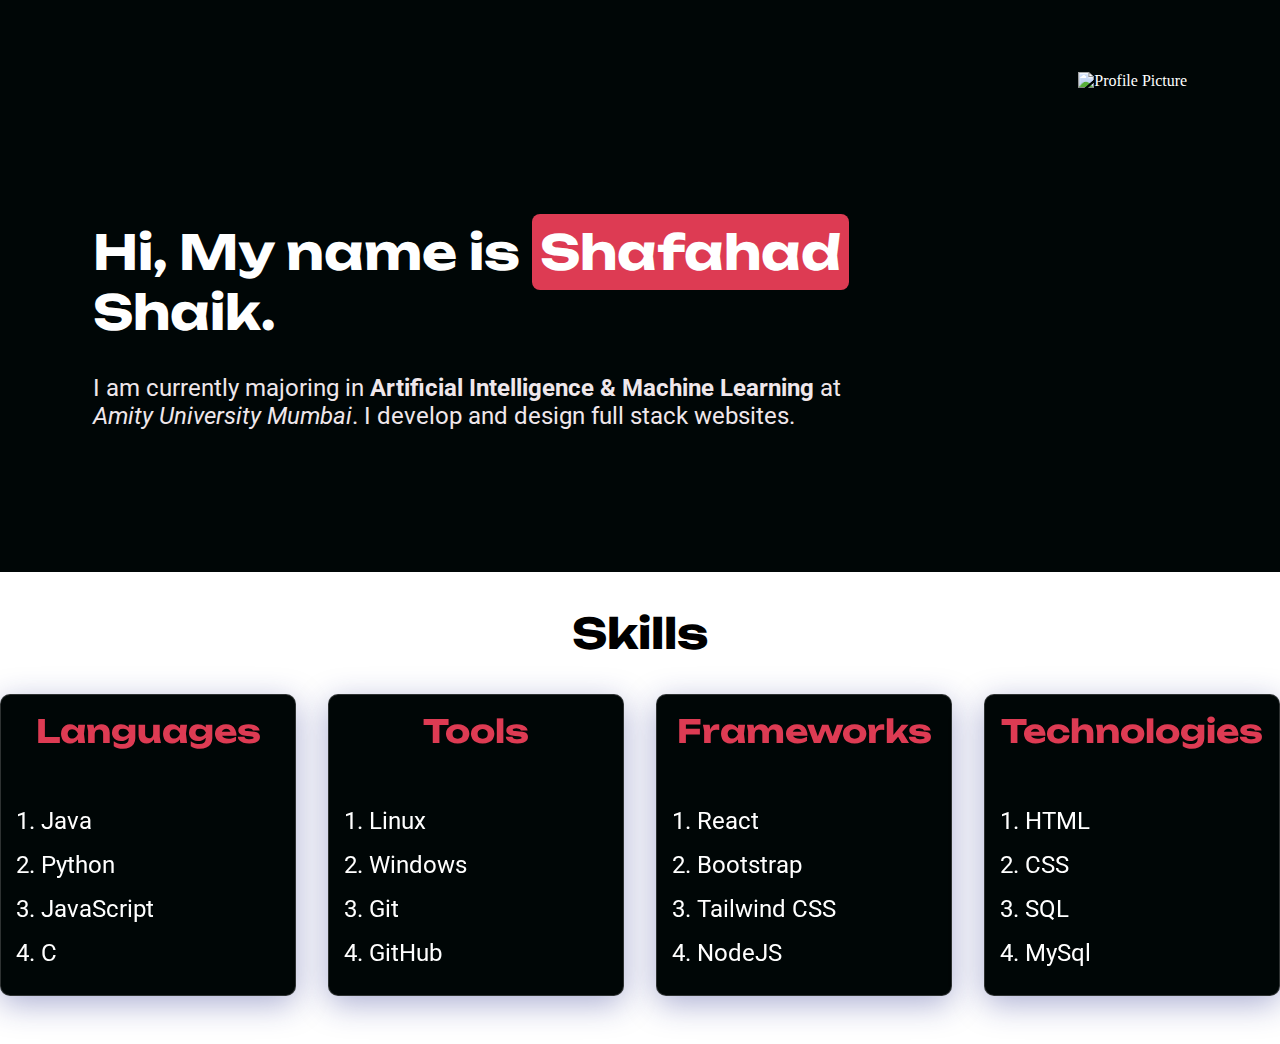
==== portfolio/index.html @ c5a44e88 "new website about and skills section created" ====
<!DOCTYPE html>
<html lang="en">

<head>
    <meta charset="UTF-8">
    <meta http-equiv="X-UA-Compatible" content="IE=edge">
    <meta name="viewport" content="width=device-width, initial-scale=1.0">

    <link rel="stylesheet" href="styles.css">
    <link rel="preconnect" href="https://fonts.googleapis.com">
    <link rel="preconnect" href="https://fonts.gstatic.com" crossorigin>
    <link href="https://fonts.googleapis.com/css2?family=Roboto&family=Unbounded&display=swap" rel="stylesheet">

    <title>Shafahad Shaik</title>
</head>

<body>
    <nav>

    </nav>

    <div class="about">
        <div class="info">
            <h1>Hi, My name is <mark>Shafahad</mark> Shaik.</h1>
            <p>
                I am currently majoring in <strong>Artificial Intelligence & Machine Learning</strong>
                at <em>Amity University Mumbai</em>. I develop and design full stack websites.
            </p>
        </div>
        <img src="/images/ProPics.jpg" alt="Profile Picture">
    </div>

    <div class="skills">
        <h2>Skills</h2>
        <div class="cards">
            <div class="card1">
                <h3>Languages</h3>
                <ol>
                    <li>Java</li>
                    <li>Python</li>
                    <li>JavaScript</li>
                    <li>C</li>
                </ol>
            </div>
            <div class="card2">
                <h3>Tools</h3>
                <ol>
                    <li>Linux</li>
                    <li>Windows</li>
                    <li>Git</li>
                    <li>GitHub</li>
                </ol>
            </div>
            <div class="card3">
                <h3>Frameworks</h3>
                <ol>
                    <li>React</li>
                    <li>Bootstrap</li>
                    <li>Tailwind CSS</li>
                    <li>NodeJS</li>
                </ol>
            </div>
            <div class="card4">
                <h3>Technologies</h3>
                <ol>
                    <li>HTML</li>
                    <li>CSS</li>
                    <li>SQL</li>
                    <li>MySql</li>
                </ol>
            </div>
        </div>
    </div>

    <div class="projects">

    </div>

    <div class="certifications">

    </div>

    <div class="contact-me">

    </div>

    <footer>

    </footer>
</body>

</html>
---- portfolio/styles.css ----
body {
    margin: 0;
}

nav {
    height: 8vh;
    background-color: #000606;
}

.about {
    background-color: #000606;
    color: #FFFFFF;
    display: flex;
    justify-content: space-around;
}

.about > .info {
    align-self: center;
    max-width: 800px;
}

.about > .info > h1 {
    font-size: 48px;
    font-family: 'Unbounded', cursive;
}

.about > .info > h1 > mark {
    background-color: #DD3B53;
    color: #FFFFFF;
    border-radius: 8px;
    padding: 8px;
}

.about > .info > h1 > mark:hover {
    background-color: #000606;
    color: #DD3B53;
    transition: 500ms;
    user-select: none;
}

.about > .info > p {
    font-size: 24px;
    color: #EFE7EB;
    font-family: 'Roboto', sans-serif;
}


.about > img {
    height: 500px;
    width: auto;
}

.skills {
    background-color: #FFFFFF;
    display: flex;
    flex-direction: column;
}

.skills > h2 {
    align-self: center;
    font-size: 42px;
    font-family: 'Unbounded', cursive;
}

.skills > .cards {
    display: flex;
    justify-content: center;
    gap: 32px;
    padding-bottom: 48px;
}

/* CARD 1 */

.skills > .cards > .card1 {
    height: 300px;
    width: 300px;
    background: rgba( 0, 6, 6, 1 );
    box-shadow: 0 8px 32px 0 rgba( 31, 38, 135, 0.37 );
    backdrop-filter: blur( 4px );
    -webkit-backdrop-filter: blur( 4px );
    border-radius: 10px;
    border: 1px solid rgba( 255, 255, 255, 0.18 );

    display: flex;
    flex-direction: column;
}

.skills > .cards > .card1 > h3 {
    color: #DD3B53;
    font-size: 32px;
    text-align: center;
    margin-top: 16px;
    font-family: 'Unbounded', cursive;
}

.skills > .cards > .card1 > ol {
    color: #FFFFFF;
    font-size: 24px;
    font-family: 'Roboto', sans-serif;
    display: flex;
    flex-direction: column;
    gap: 16px;
}

/* CARD 2 */

.skills > .cards > .card2 {
    height: 300px;
    width: 300px;
    background: rgba( 0, 6, 6, 1 );
    box-shadow: 0 8px 32px 0 rgba( 31, 38, 135, 0.37 );
    backdrop-filter: blur( 4px );
    -webkit-backdrop-filter: blur( 4px );
    border-radius: 10px;
    border: 1px solid rgba( 255, 255, 255, 0.18 );

    display: flex;
    flex-direction: column;
}

.skills > .cards > .card2 > h3 {
    color: #DD3B53;
    font-size: 32px;
    text-align: center;
    margin-top: 16px;
    font-family: 'Unbounded', cursive;
}

.skills > .cards > .card2 > ol {
    color: #FFFFFF;
    font-size: 24px;
    font-family: 'Roboto', sans-serif;
    display: flex;
    flex-direction: column;
    gap: 16px;
}

/* CARD 3 */

.skills > .cards > .card3 {
    height: 300px;
    width: 300px;
    background: rgba( 0, 6, 6, 1 );
    box-shadow: 0 8px 32px 0 rgba( 31, 38, 135, 0.37 );
    backdrop-filter: blur( 4px );
    -webkit-backdrop-filter: blur( 4px );
    border-radius: 10px;
    border: 1px solid rgba( 255, 255, 255, 0.18 );

    display: flex;
    flex-direction: column;
}

.skills > .cards > .card3 > h3 {
    color: #DD3B53;
    font-size: 32px;
    text-align: center;
    margin-top: 16px;
    font-family: 'Unbounded', cursive;
}

.skills > .cards > .card3 > ol {
    color: #FFFFFF;
    font-size: 24px;
    font-family: 'Roboto', sans-serif;
    display: flex;
    flex-direction: column;
    gap: 16px;
}

/* CARD 4 */

.skills > .cards > .card4 {
    height: 300px;
    width: 300px;
    background: rgba( 0, 6, 6, 1 );
    box-shadow: 0 8px 32px 0 rgba( 31, 38, 135, 0.37 );
    backdrop-filter: blur( 4px );
    -webkit-backdrop-filter: blur( 4px );
    border-radius: 10px;
    border: 1px solid rgba( 255, 255, 255, 0.18 );

    display: flex;
    flex-direction: column;
}

.skills > .cards > .card4 > h3 {
    color: #DD3B53;
    font-size: 32px;
    text-align: center;
    margin-top: 16px;
    font-family: 'Unbounded', cursive;
}

.skills > .cards > .card4 > ol {
    color: #FFFFFF;
    font-size: 24px;
    font-family: 'Roboto', sans-serif;
    display: flex;
    flex-direction: column;
    gap: 16px;
}

.projects {
    background-color: #000606;
}

.certifications {
    background-color: #FFFFFF;
}

.contact-me {
    background-color: #000606;
}
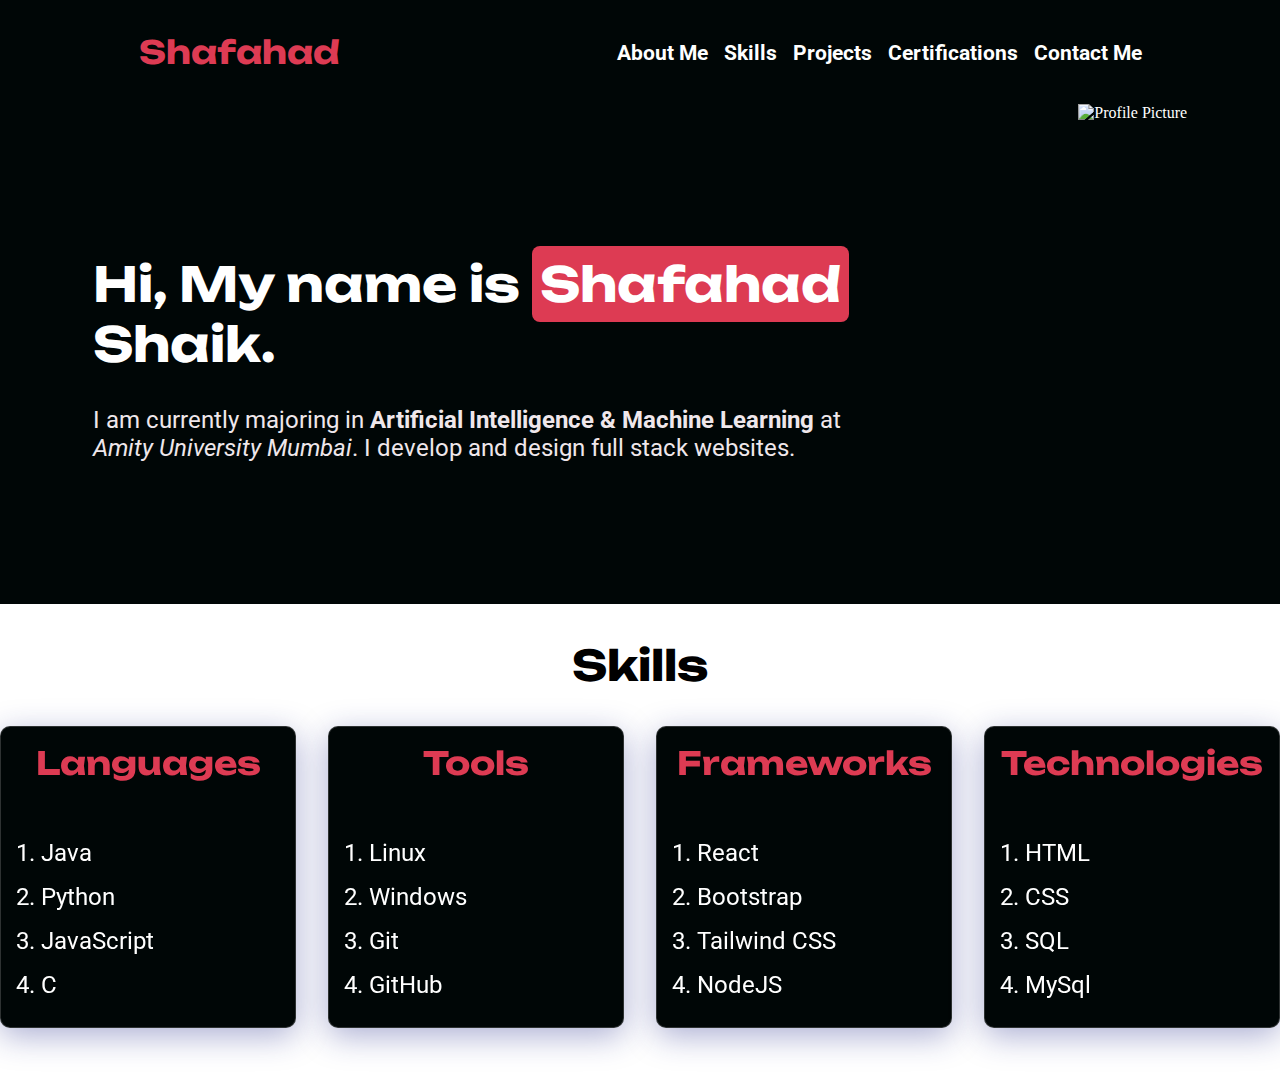
==== commit a727f791: "created navbar" ====
--- a/portfolio/index.html
+++ b/portfolio/index.html
@@ -16,7 +16,18 @@
 
 <body>
     <nav>
+        <div class="logo">
+            <h3>Shafahad</h3>
+        </div>
 
+        <div class="navigations">
+            <h3>About Me</h3>
+            <h3>Skills</h3>
+            <h3>Projects</h3>
+            <h3>Certifications</h3>
+            <h3>Contact Me</h3>
+        </div>
+        
     </nav>
 
     <div class="about">
--- a/portfolio/styles.css
+++ b/portfolio/styles.css
@@ -3,8 +3,40 @@
 }
 
 nav {
-    height: 8vh;
-    background-color: #000606;
+    background-color: #000606;
+    display: flex;
+    justify-content: space-around;
+}
+
+nav > .logo > h3 {
+    color: #DD3B53;
+    font-size: 32px;
+    font-family: 'Unbounded', cursive;
+}
+
+nav > .logo > h3:hover {
+    color: #FFFFFF;
+    cursor: pointer;
+    transition: 500ms;
+}
+
+nav > .navigations {
+    display: flex;
+    gap: 16px;
+    align-items: center;
+    font-size: 18px;
+    font-family: 'Roboto', sans-serif;
+}
+
+nav > .navigations > h3 {
+    color: #FFFFFF;
+}
+
+nav > .navigations > h3:hover {
+    color: #DD3B53;
+    cursor: pointer;
+    text-decoration: underline;
+    transition: 500ms;
 }
 
 .about {
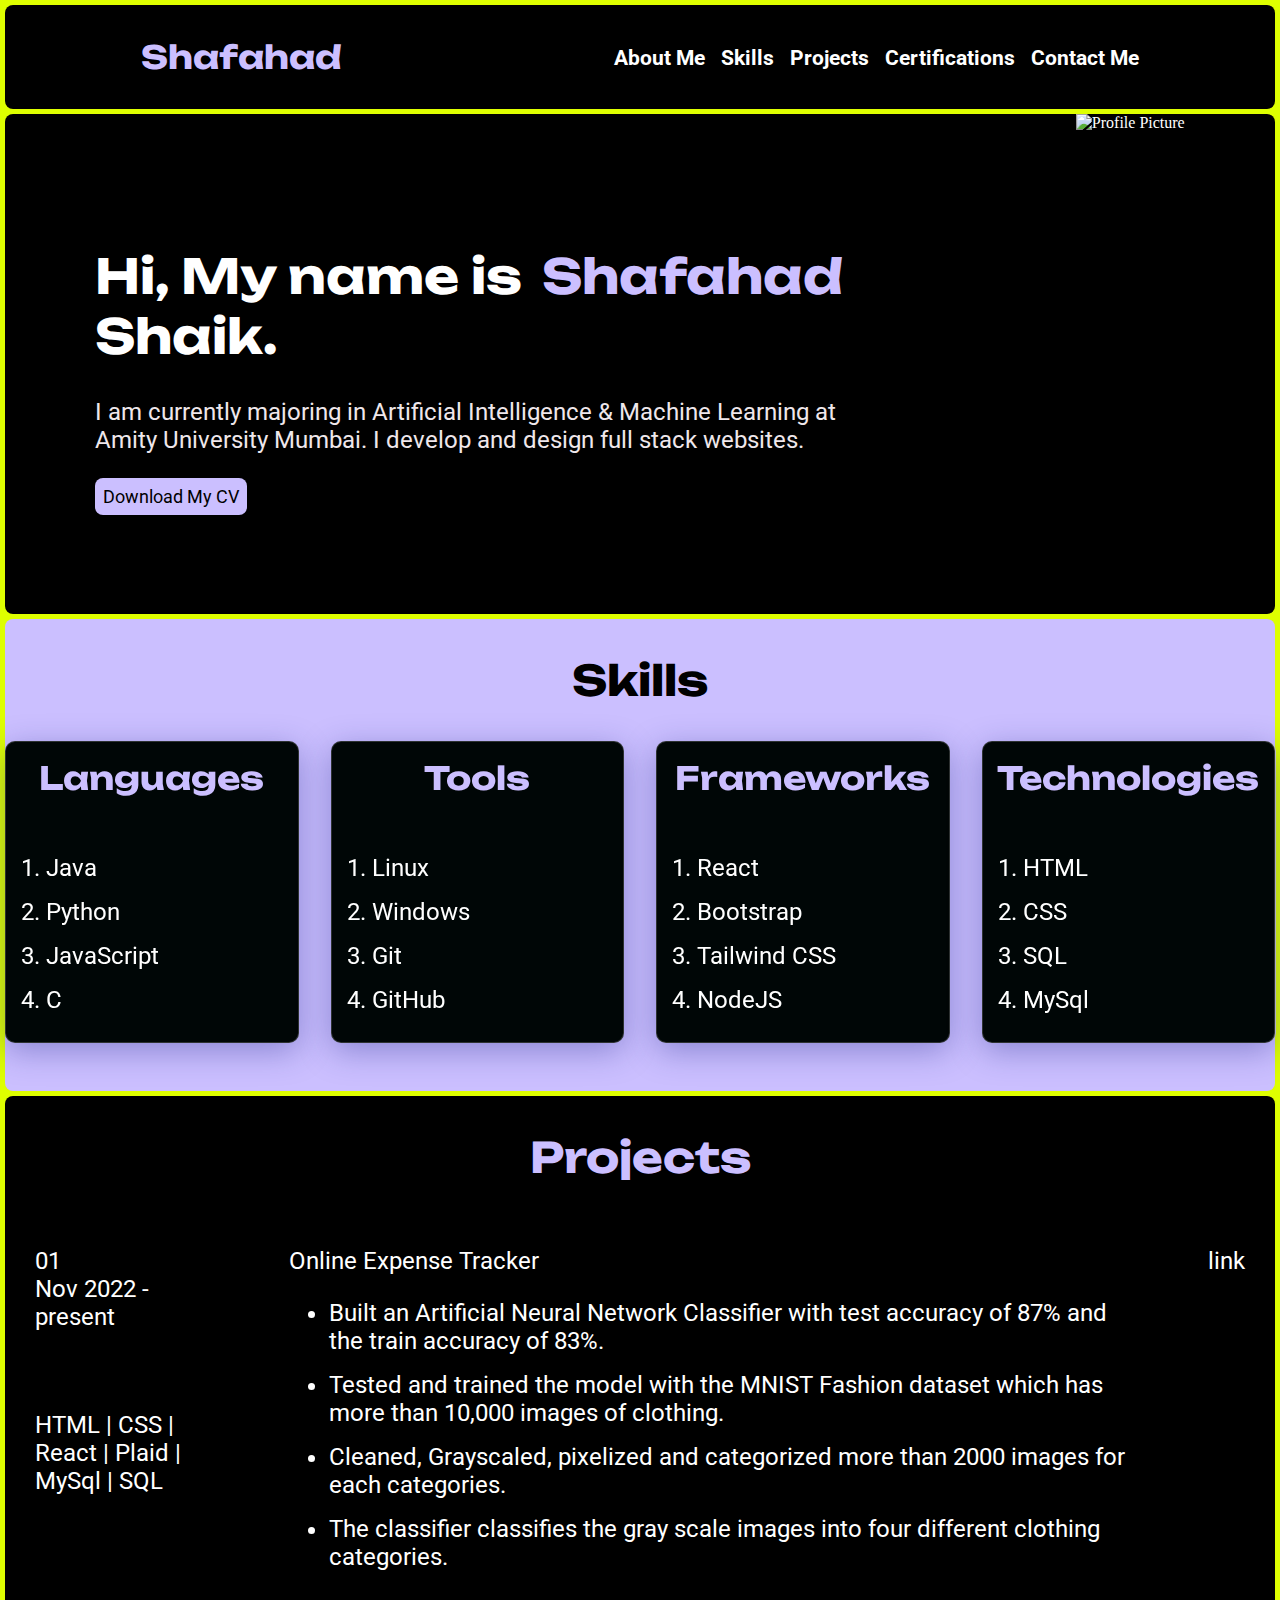
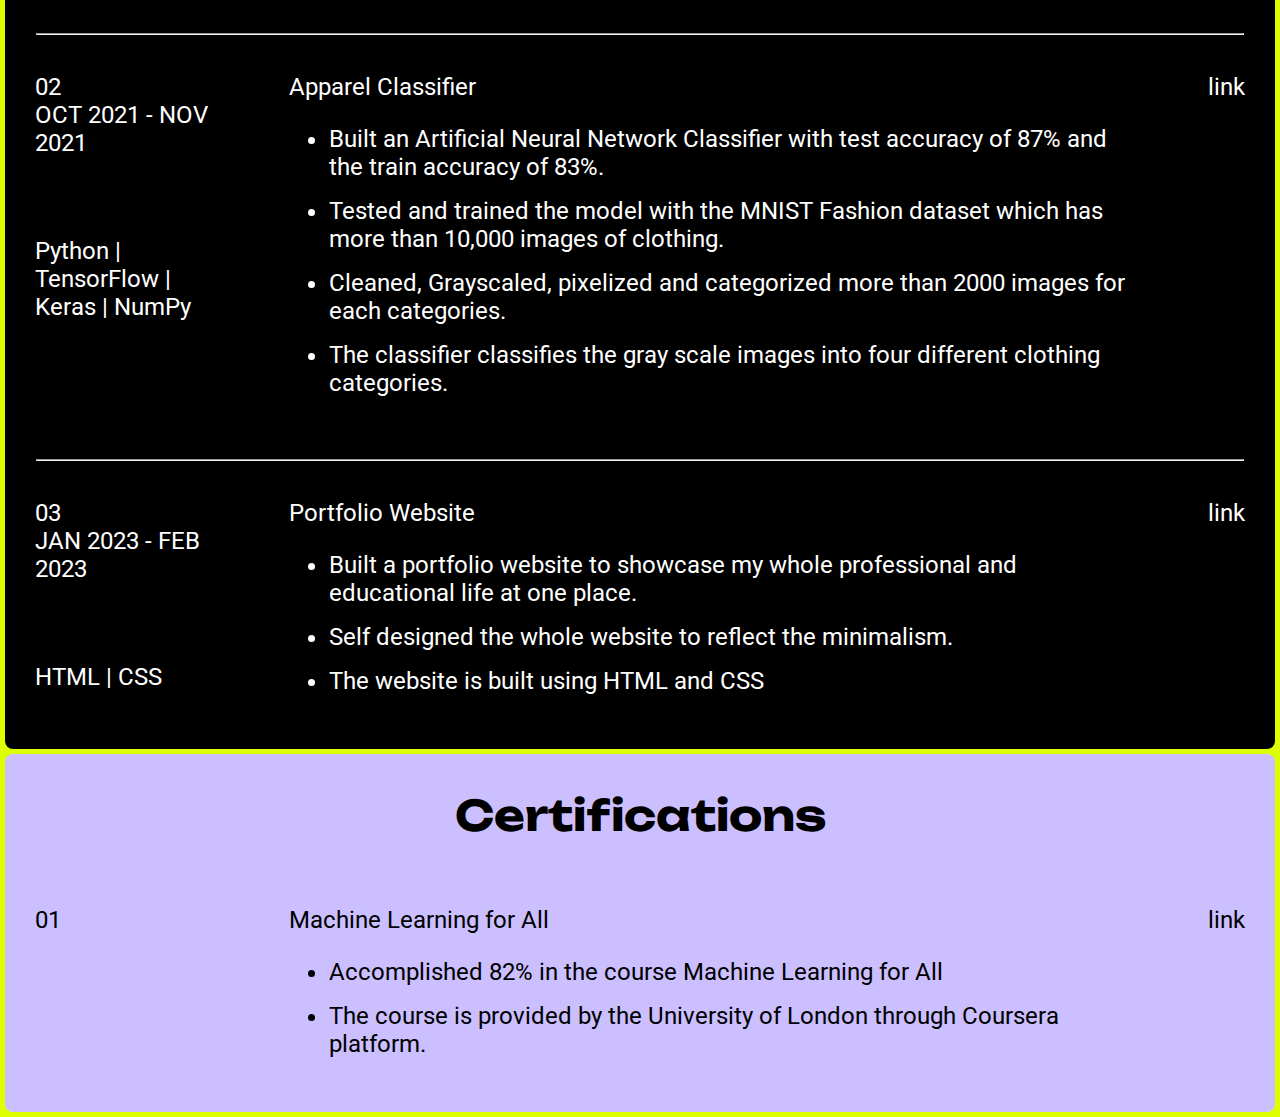
==== commit 80402955: "projects and certifications added" ====
--- a/portfolio/index.html
+++ b/portfolio/index.html
@@ -34,11 +34,14 @@
         <div class="info">
             <h1>Hi, My name is <mark>Shafahad</mark> Shaik.</h1>
             <p>
-                I am currently majoring in <strong>Artificial Intelligence & Machine Learning</strong>
-                at <em>Amity University Mumbai</em>. I develop and design full stack websites.
+                I am currently majoring in Artificial Intelligence & Machine Learning
+                at Amity University Mumbai. I develop and design full stack websites.
             </p>
-        </div>
-        <img src="/images/ProPics.jpg" alt="Profile Picture">
+            <button>
+                Download My CV
+            </button>
+        </div>
+        <img src="/images/Profile-Pic.png" alt="Profile Picture">
     </div>
 
     <div class="skills">
@@ -82,17 +85,137 @@
             </div>
         </div>
     </div>
-
+                <!-- PROJECTS SECTION -->
     <div class="projects">
-
+        <h2>Projects</h2>
+        <div class="project1">
+            <div class="num-tags">
+                <div class="num">01 <br>Nov 2022 - present</div>
+                <div class="tags">
+                    HTML | CSS | React | Plaid | MySql | SQL
+                </div>
+            </div>
+            <div class="content">
+                <div class="headding">
+                    Online Expense Tracker
+                </div>
+                <div class="data">
+                    <ul>
+                        <li>
+                            Built an Artificial Neural Network Classifier with test accuracy of 87% and the train accuracy of 83%.
+                        </li>
+                        <li>
+                            Tested and trained the model with the MNIST Fashion dataset which has more than 10,000 images of clothing.
+                        </li>
+                        <li>
+                            Cleaned, Grayscaled, pixelized and categorized more than 2000 images for each categories.
+                        </li>
+                        <li>
+                            The classifier classifies the gray scale images into four different clothing categories.
+                        </li>
+                    </ul>
+                </div>
+            </div>
+            <div class="link">
+                link
+            </div>
+        </div>
+        <hr>
+        <div class="project2">
+            <div class="num-tags">
+                <div class="num">02 <br> OCT 2021 - NOV 2021</div>
+                <div class="tags">
+                    Python | TensorFlow | Keras | NumPy
+                </div>
+            </div>
+            <div class="content">
+                <div class="headding">
+                    Apparel Classifier
+                </div>
+                <div class="data">
+                    <ul>
+                        <li>
+                            Built an Artificial Neural Network Classifier with test accuracy of 87% and the train accuracy of 83%.
+                        </li>
+                        <li>
+                            Tested and trained the model with the MNIST Fashion dataset which has more than 10,000 images of clothing.
+                        </li>
+                        <li>
+                            Cleaned, Grayscaled, pixelized and categorized more than 2000 images for each categories.
+                        </li>
+                        <li>
+                            The classifier classifies the gray scale images into four different clothing categories.
+                        </li>
+                    </ul>
+                </div>
+            </div>
+            <div class="link">
+                link
+            </div>
+        </div>
+        <hr>
+        <div class="project3">
+            <div class="num-tags">
+                <div class="num">03 <br> JAN 2023 - FEB 2023</div>
+                <div class="tags">
+                    HTML | CSS
+                </div>
+            </div>
+            <div class="content">
+                <div class="headding">
+                    Portfolio Website
+                </div>
+                <div class="data">
+                    <ul>
+                        <li>
+                            Built a portfolio website to showcase my whole professional and educational life at one place.
+                        </li>
+                        <li>
+                            Self designed the whole website to reflect the minimalism.
+                        </li>
+                        <li>
+                            The website is built using HTML and CSS
+                        </li>
+                    </ul>
+                </div>
+            </div>
+            <div class="link">
+                link
+            </div>
+        </div>
     </div>
 
     <div class="certifications">
-
+        <h2>
+            Certifications
+        </h2>
+        <div class="certification1">
+            <div class="num-tags">
+                01
+            </div>
+            <div class="content">
+                <div class="headding">
+                    Machine Learning for All
+                </div>
+                <div class="data">
+                    <ul>
+                        <li>
+                            Accomplished 82% in the course Machine Learning for All
+                        </li>
+                        <li>
+                            The course is provided by the University of London through Coursera platform.
+                        </li>
+                    </ul>
+                </div>
+            </div>
+            <div class="link">
+                link
+            </div>
+        </div>
     </div>
 
     <div class="contact-me">
-
+        
     </div>
 
     <footer>
--- a/portfolio/styles.css
+++ b/portfolio/styles.css
@@ -1,15 +1,20 @@
 body {
     margin: 0;
-}
+    background-color: #DEFF00;
+}
+
+                    /* NAVBAR */
 
 nav {
-    background-color: #000606;
+    background-color: #000000;
     display: flex;
     justify-content: space-around;
+    border-radius: 8px;
+    margin: 5px;
 }
 
 nav > .logo > h3 {
-    color: #DD3B53;
+    color: #CBBFFF;
     font-size: 32px;
     font-family: 'Unbounded', cursive;
 }
@@ -32,18 +37,22 @@
     color: #FFFFFF;
 }
 
-nav > .navigations > h3:hover {
-    color: #DD3B53;
+nav > .navigations > h3:hover { 
+    color: #CBBFFF;
     cursor: pointer;
     text-decoration: underline;
     transition: 500ms;
 }
 
+                    /* ABOUT SECTION */
+
 .about {
-    background-color: #000606;
+    background-color: #000000;
     color: #FFFFFF;
     display: flex;
     justify-content: space-around;
+    border-radius: 8px;
+    margin: 5px;
 }
 
 .about > .info {
@@ -57,15 +66,14 @@
 }
 
 .about > .info > h1 > mark {
-    background-color: #DD3B53;
-    color: #FFFFFF;
+    background-color: #000000;
+    color: #CBBFFF;
     border-radius: 8px;
     padding: 8px;
 }
 
 .about > .info > h1 > mark:hover {
-    background-color: #000606;
-    color: #DD3B53;
+    
     transition: 500ms;
     user-select: none;
 }
@@ -74,6 +82,20 @@
     font-size: 24px;
     color: #EFE7EB;
     font-family: 'Roboto', sans-serif;
+}
+
+.about > .info > button {
+    background-color: #CBBFFF;
+    color: #000000;
+    font-size: 18px;
+    font-family: 'Roboto', sans-serif;
+    padding: 8px;
+    border-radius: 8px;
+    border: none;
+}
+
+.about > .info > button:hover {
+    cursor: pointer;
 }
 
 
@@ -82,10 +104,14 @@
     width: auto;
 }
 
+                    /* SKILLS SECTION */
+
 .skills {
-    background-color: #FFFFFF;
-    display: flex;
-    flex-direction: column;
+    background-color: #CBBFFF;
+    display: flex;
+    flex-direction: column;
+    border-radius: 8px;
+    margin: 5px;
 }
 
 .skills > h2 {
@@ -101,7 +127,7 @@
     padding-bottom: 48px;
 }
 
-/* CARD 1 */
+                    /* SKILLS CARD 1 */
 
 .skills > .cards > .card1 {
     height: 300px;
@@ -118,7 +144,7 @@
 }
 
 .skills > .cards > .card1 > h3 {
-    color: #DD3B53;
+    color: #CBBFFF;
     font-size: 32px;
     text-align: center;
     margin-top: 16px;
@@ -134,7 +160,7 @@
     gap: 16px;
 }
 
-/* CARD 2 */
+                    /* SKILLS CARD 2 */
 
 .skills > .cards > .card2 {
     height: 300px;
@@ -151,7 +177,7 @@
 }
 
 .skills > .cards > .card2 > h3 {
-    color: #DD3B53;
+    color: #CBBFFF;
     font-size: 32px;
     text-align: center;
     margin-top: 16px;
@@ -167,7 +193,7 @@
     gap: 16px;
 }
 
-/* CARD 3 */
+                    /* SKILLS CARD 3 */
 
 .skills > .cards > .card3 {
     height: 300px;
@@ -184,7 +210,7 @@
 }
 
 .skills > .cards > .card3 > h3 {
-    color: #DD3B53;
+    color: #CBBFFF;
     font-size: 32px;
     text-align: center;
     margin-top: 16px;
@@ -200,7 +226,7 @@
     gap: 16px;
 }
 
-/* CARD 4 */
+                    /* SKILLS CARD 4 */
 
 .skills > .cards > .card4 {
     height: 300px;
@@ -217,7 +243,7 @@
 }
 
 .skills > .cards > .card4 > h3 {
-    color: #DD3B53;
+    color: #CBBFFF;
     font-size: 32px;
     text-align: center;
     margin-top: 16px;
@@ -233,12 +259,125 @@
     gap: 16px;
 }
 
+                    /* PROJECTS SECTION */
+
 .projects {
-    background-color: #000606;
-}
+    background-color: #000000;
+    border-radius: 8px;
+    margin: 5px;
+    color: #FFFFFF;
+    display: flex;
+    flex-direction: column;
+}
+
+.projects > h2 {
+    color: #CBBFFF;
+    font-size: 42px;
+    font-family: 'Unbounded', cursive;
+    text-align: center;
+}
+
+    /* BELOW TWO ARE FOR PROJECTS AND CERTIFICATIONS SECTION */
+
+.num-tags {
+    width: 15%;
+    display: flex;
+    flex-direction: column;
+    justify-content: flex-start;
+    gap: 80px;
+}
+
+.content {
+    width: 70%;
+}
+
+                    /* TILL HERE */
+
+                    /* PROJECT 1 */
+
+.projects > .project1 {
+    display: flex;
+    justify-content: space-between;
+    margin: 30px;
+
+    font-size: 24px;
+    font-family: 'Roboto', sans-serif;
+}
+
+.projects > .project1 > .content > .data > ul {
+    display: flex;
+    flex-direction: column;
+    gap: 16px;
+}
+
+                    /* PROJECT 2 */
+
+.projects > .project2 {
+    display: flex;
+    justify-content: space-between;
+    margin: 30px;
+
+    font-size: 24px;
+    font-family: 'Roboto', sans-serif;
+}
+
+.projects > .project2 > .content > .data > ul {
+    display: flex;
+    flex-direction: column;
+    gap: 16px;
+}
+
+                    /* PROJECT 3 */
+
+.projects > .project3 {
+    display: flex;
+    justify-content: space-between;
+    margin: 30px;
+
+    font-size: 24px;
+    font-family: 'Roboto', sans-serif;
+}
+
+.projects > .project3 > .content > .data > ul {
+    display: flex;
+    flex-direction: column;
+    gap: 16px;
+}
+
+hr {
+    width: 95%;
+    color: #DEFF00;
+}
+
+                    /* CERTIFICATIONS */
 
 .certifications {
-    background-color: #FFFFFF;
+    background-color: #CBBFFF;
+    border-radius: 8px;
+    margin: 5px;
+    display: flex;
+    flex-direction: column;
+}
+
+.certifications > h2 {
+    text-align: center;
+    font-size: 42px;
+    font-family: 'Unbounded', cursive;
+}
+
+.certifications > .certification1 {
+    display: flex;
+    justify-content: space-between;
+    margin: 30px;
+
+    font-size: 24px;
+    font-family: 'Roboto', sans-serif;
+}
+
+.certifications > .certification1 > .content > .data > ul {
+    display: flex;
+    flex-direction: column;
+    gap: 16px;
 }
 
 .contact-me {
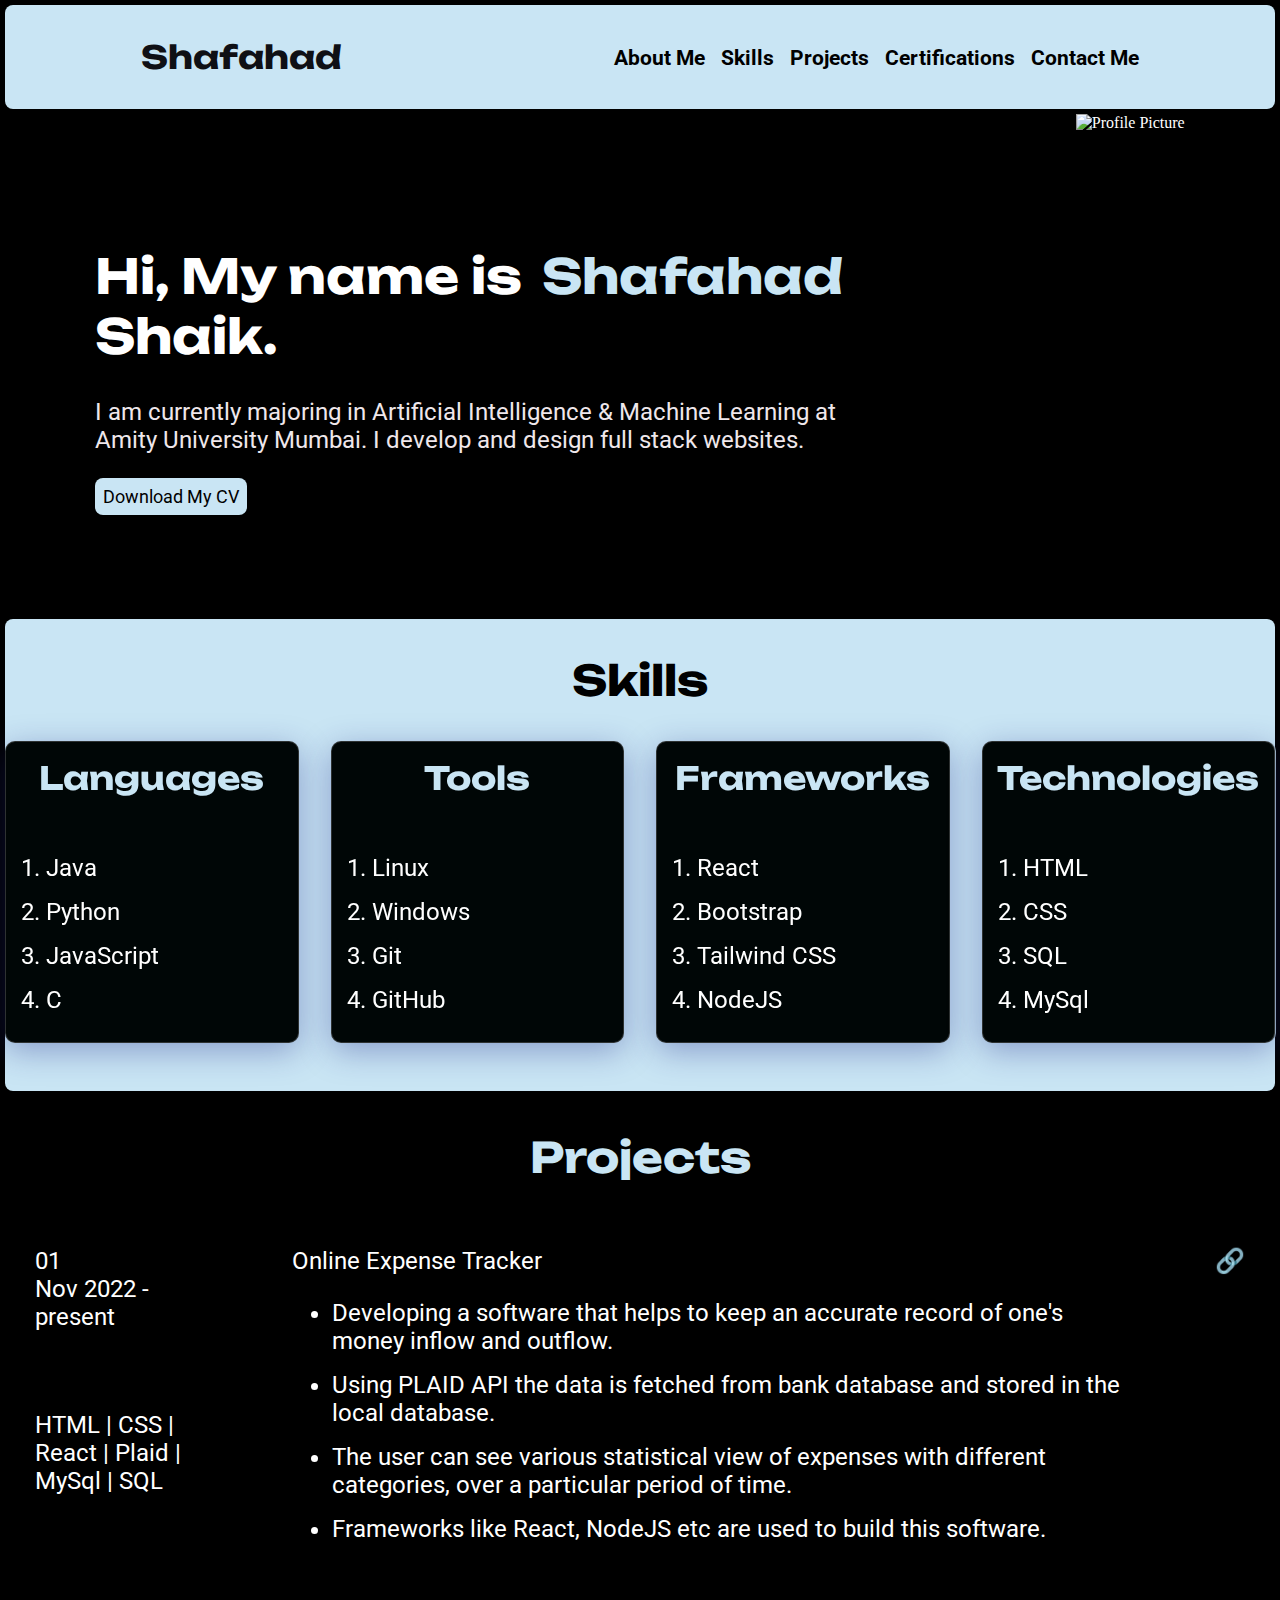
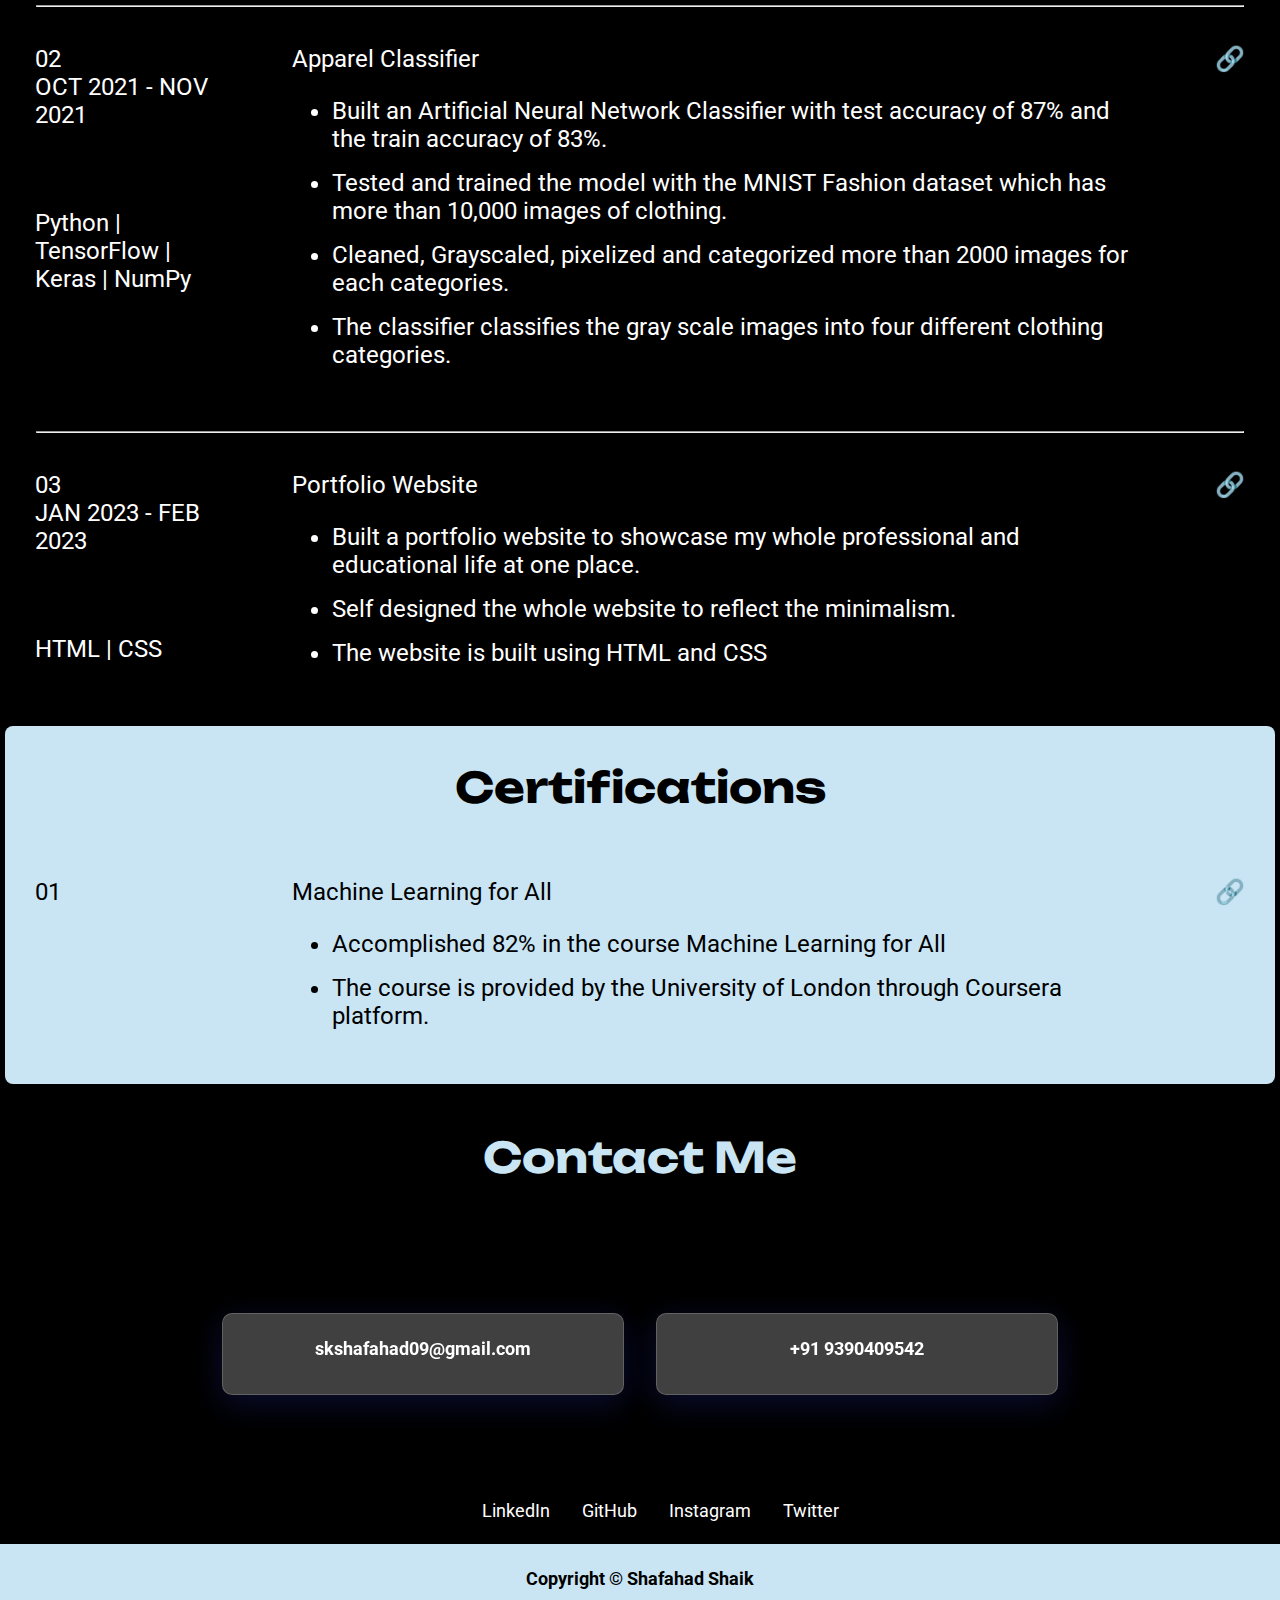
==== commit e0d97f3d: "contact and footer section added" ====
--- a/portfolio/index.html
+++ b/portfolio/index.html
@@ -21,16 +21,16 @@
         </div>
 
         <div class="navigations">
-            <h3>About Me</h3>
-            <h3>Skills</h3>
-            <h3>Projects</h3>
-            <h3>Certifications</h3>
-            <h3>Contact Me</h3>
+            <h3><a href="#about-me">About Me</a></h3>
+            <h3><a href="#skills">Skills</a></h3>
+            <h3><a href="#projects">Projects</a></h3>
+            <h3><a href="#certs">Certifications</a></h3>
+            <h3><a href="#cont-me">Contact Me</a></h3>
         </div>
         
     </nav>
 
-    <div class="about">
+    <div class="about" id="about-me">
         <div class="info">
             <h1>Hi, My name is <mark>Shafahad</mark> Shaik.</h1>
             <p>
@@ -44,7 +44,7 @@
         <img src="/images/Profile-Pic.png" alt="Profile Picture">
     </div>
 
-    <div class="skills">
+    <div class="skills" id="skills">
         <h2>Skills</h2>
         <div class="cards">
             <div class="card1">
@@ -86,7 +86,7 @@
         </div>
     </div>
                 <!-- PROJECTS SECTION -->
-    <div class="projects">
+    <div class="projects" id="projects">
         <h2>Projects</h2>
         <div class="project1">
             <div class="num-tags">
@@ -102,22 +102,22 @@
                 <div class="data">
                     <ul>
                         <li>
-                            Built an Artificial Neural Network Classifier with test accuracy of 87% and the train accuracy of 83%.
-                        </li>
-                        <li>
-                            Tested and trained the model with the MNIST Fashion dataset which has more than 10,000 images of clothing.
-                        </li>
-                        <li>
-                            Cleaned, Grayscaled, pixelized and categorized more than 2000 images for each categories.
-                        </li>
-                        <li>
-                            The classifier classifies the gray scale images into four different clothing categories.
-                        </li>
-                    </ul>
-                </div>
-            </div>
-            <div class="link">
-                link
+                            Developing a software that helps to keep an accurate record of one's money inflow and outflow.
+                        </li>
+                        <li>
+                            Using PLAID API the data is fetched from bank database and stored in the local database.
+                        </li>
+                        <li>
+                            The user can see various statistical view of expenses with different categories, over a particular period of time.
+                        </li>
+                        <li>
+                            Frameworks like React, NodeJS etc are used to build this software.
+                        </li>
+                    </ul>
+                </div>
+            </div>
+            <div class="link">
+                <a href="">🔗</a>
             </div>
         </div>
         <hr>
@@ -150,7 +150,7 @@
                 </div>
             </div>
             <div class="link">
-                link
+                <a href="https://github.com/saakethj/Apparel-Classifier">🔗</a>
             </div>
         </div>
         <hr>
@@ -180,12 +180,14 @@
                 </div>
             </div>
             <div class="link">
-                link
-            </div>
-        </div>
-    </div>
-
-    <div class="certifications">
+                <a href="https://shafahad09.github.io/ShafahadShaik/">🔗</a>
+            </div>
+        </div>
+    </div>
+
+                <!-- CERTIFICATIONS -->
+
+    <div class="certifications" id="certs">
         <h2>
             Certifications
         </h2>
@@ -209,17 +211,37 @@
                 </div>
             </div>
             <div class="link">
-                link
-            </div>
-        </div>
-    </div>
-
-    <div class="contact-me">
-        
-    </div>
+                <a href="https://www.linkedin.com/posts/shafahad09_completion-certificate-for-machine-learning-activity-6814782511114260480-CXIG?utm_source=share&utm_medium=member_desktop">🔗</a>
+            </div>
+        </div>
+    </div>
+
+                <!-- CONTACT ME -->
+
+    <div class="contact-me" id="cont-me">
+        <h3>Contact Me</h3>
+        <div class="details">
+            <div class="mail">
+                <h4><a href="mailto:skshafahad09@gmail.com">skshafahad09@gmail.com</a></h4>
+            </div>
+            <div class="phone">
+                <h4>+91 9390409542</h4>
+            </div>
+        </div>
+        <div class="social-media">
+            <ul>
+                <li><a href="https://www.linkedin.com/in/shafahad09/">LinkedIn</a></li>
+                <li><a href="https://github.com/shafahad09">GitHub</a></li>
+                <li><a href="https://www.instagram.com/shafahad09/">Instagram</a></li>
+                <li><a href="https://twitter.com/shafahad09">Twitter</a></li>
+            </ul>
+        </div>
+    </div>
+
+                <!-- FOOTER -->
 
     <footer>
-
+        <h4>Copyright &copy; Shafahad Shaik</h4>
     </footer>
 </body>
 
--- a/portfolio/styles.css
+++ b/portfolio/styles.css
@@ -1,12 +1,12 @@
 body {
     margin: 0;
-    background-color: #DEFF00;
+    background-color: #000000;
 }
 
                     /* NAVBAR */
 
 nav {
-    background-color: #000000;
+    background-color: #C9E5F4;
     display: flex;
     justify-content: space-around;
     border-radius: 8px;
@@ -14,13 +14,12 @@
 }
 
 nav > .logo > h3 {
-    color: #CBBFFF;
+    color: #0F1015;
     font-size: 32px;
     font-family: 'Unbounded', cursive;
 }
 
 nav > .logo > h3:hover {
-    color: #FFFFFF;
     cursor: pointer;
     transition: 500ms;
 }
@@ -33,12 +32,16 @@
     font-family: 'Roboto', sans-serif;
 }
 
+nav > .navigations > h3 > a {
+    text-decoration: none;
+    color: #000000;
+}
+
 nav > .navigations > h3 {
-    color: #FFFFFF;
+    color: #0F1015;
 }
 
 nav > .navigations > h3:hover { 
-    color: #CBBFFF;
     cursor: pointer;
     text-decoration: underline;
     transition: 500ms;
@@ -53,6 +56,8 @@
     justify-content: space-around;
     border-radius: 8px;
     margin: 5px;
+
+    min-height: 50vh;
 }
 
 .about > .info {
@@ -67,7 +72,7 @@
 
 .about > .info > h1 > mark {
     background-color: #000000;
-    color: #CBBFFF;
+    color: #C9E5F4;
     border-radius: 8px;
     padding: 8px;
 }
@@ -85,7 +90,7 @@
 }
 
 .about > .info > button {
-    background-color: #CBBFFF;
+    background-color: #C9E5F4;
     color: #000000;
     font-size: 18px;
     font-family: 'Roboto', sans-serif;
@@ -107,11 +112,12 @@
                     /* SKILLS SECTION */
 
 .skills {
-    background-color: #CBBFFF;
-    display: flex;
-    flex-direction: column;
-    border-radius: 8px;
-    margin: 5px;
+    background-color: #C9E5F4;
+    display: flex;
+    flex-direction: column;
+    border-radius: 8px;
+    margin: 5px;
+    min-height: 50vh;
 }
 
 .skills > h2 {
@@ -144,7 +150,7 @@
 }
 
 .skills > .cards > .card1 > h3 {
-    color: #CBBFFF;
+    color: #C9E5F4;
     font-size: 32px;
     text-align: center;
     margin-top: 16px;
@@ -177,7 +183,7 @@
 }
 
 .skills > .cards > .card2 > h3 {
-    color: #CBBFFF;
+    color: #C9E5F4;
     font-size: 32px;
     text-align: center;
     margin-top: 16px;
@@ -210,7 +216,7 @@
 }
 
 .skills > .cards > .card3 > h3 {
-    color: #CBBFFF;
+    color: #C9E5F4;
     font-size: 32px;
     text-align: center;
     margin-top: 16px;
@@ -243,7 +249,7 @@
 }
 
 .skills > .cards > .card4 > h3 {
-    color: #CBBFFF;
+    color: #C9E5F4;
     font-size: 32px;
     text-align: center;
     margin-top: 16px;
@@ -268,13 +274,20 @@
     color: #FFFFFF;
     display: flex;
     flex-direction: column;
+
+    min-height: 50vh;
 }
 
 .projects > h2 {
-    color: #CBBFFF;
+    color: #C9E5F4;
     font-size: 42px;
     font-family: 'Unbounded', cursive;
     text-align: center;
+}
+
+.link > a{
+    text-decoration: none;
+    color: #000000;
 }
 
     /* BELOW TWO ARE FOR PROJECTS AND CERTIFICATIONS SECTION */
@@ -352,7 +365,7 @@
                     /* CERTIFICATIONS */
 
 .certifications {
-    background-color: #CBBFFF;
+    background-color: #C9E5F4;
     border-radius: 8px;
     margin: 5px;
     display: flex;
@@ -380,6 +393,102 @@
     gap: 16px;
 }
 
+
 .contact-me {
-    background-color: #000606;
+    background-color: #000000;
+    border-radius: 8px;
+    margin: 5px;
+    display: flex;
+    flex-direction: column;
+    align-items: center;
+    justify-content: space-between;
+    min-height: 50vh;
+}
+
+.contact-me > h3 {
+    color: #C9E5F4;
+    font-size: 42px;
+    font-family: 'Unbounded', cursive;
+}
+
+.contact-me > .details {
+    color: #FFFFFF;
+    display: flex;
+    justify-content: center;
+    gap: 32px;
+}
+
+.contact-me > .details > .mail {
+    height: 80px;
+    width: 400px;
+
+    background: rgba( 255, 255, 255, 0.25 );
+    box-shadow: 0 8px 32px 0 rgba( 31, 38, 135, 0.37 );
+    backdrop-filter: blur( 4px );
+    -webkit-backdrop-filter: blur( 4px );
+    border-radius: 10px;
+    border: 1px solid rgba( 255, 255, 255, 0.18 );
+}
+
+.contact-me > .details > .mail > h4 {
+    font-size: 18px;
+    font-family: 'Roboto', sans-serif;
+    text-align: center;
+    justify-self: center;
+}
+
+.contact-me > .details > .mail > h4 > a {
+    text-decoration: none;
+    color: #FFFFFF;
+}
+
+
+.contact-me > .details > .phone {
+    height: 80px;
+    width: 400px;
+
+    background: rgba( 255, 255, 255, 0.25 );
+    box-shadow: 0 8px 32px 0 rgba( 31, 38, 135, 0.37 );
+    backdrop-filter: blur( 4px );
+    -webkit-backdrop-filter: blur( 4px );
+    border-radius: 10px;
+    border: 1px solid rgba( 255, 255, 255, 0.18 );
+}
+
+.contact-me > .details > .phone > h4 {
+    font-size: 18px;
+    font-family: 'Roboto', sans-serif;
+    text-align: center;
+    align-self: center;
+}
+
+.contact-me > .social-media {
+    color: #FFFFFF;
+}
+
+.contact-me > .social-media > ul{
+    display: flex;
+    list-style: none;
+    gap: 32px;
+
+    font-size: 18px;
+    font-family: 'Roboto', sans-serif;
+}
+
+a {
+    text-decoration: none;
+    color: #FFFFFF;
+}
+
+footer {
+    color: #000000;
+    background-color: #C9E5F4;
+    display: flex;
+    flex-direction: column;
+}
+
+footer > h4 {
+    text-align: center;
+    font-size: 18px;
+    font-family: 'Roboto', sans-serif;
 }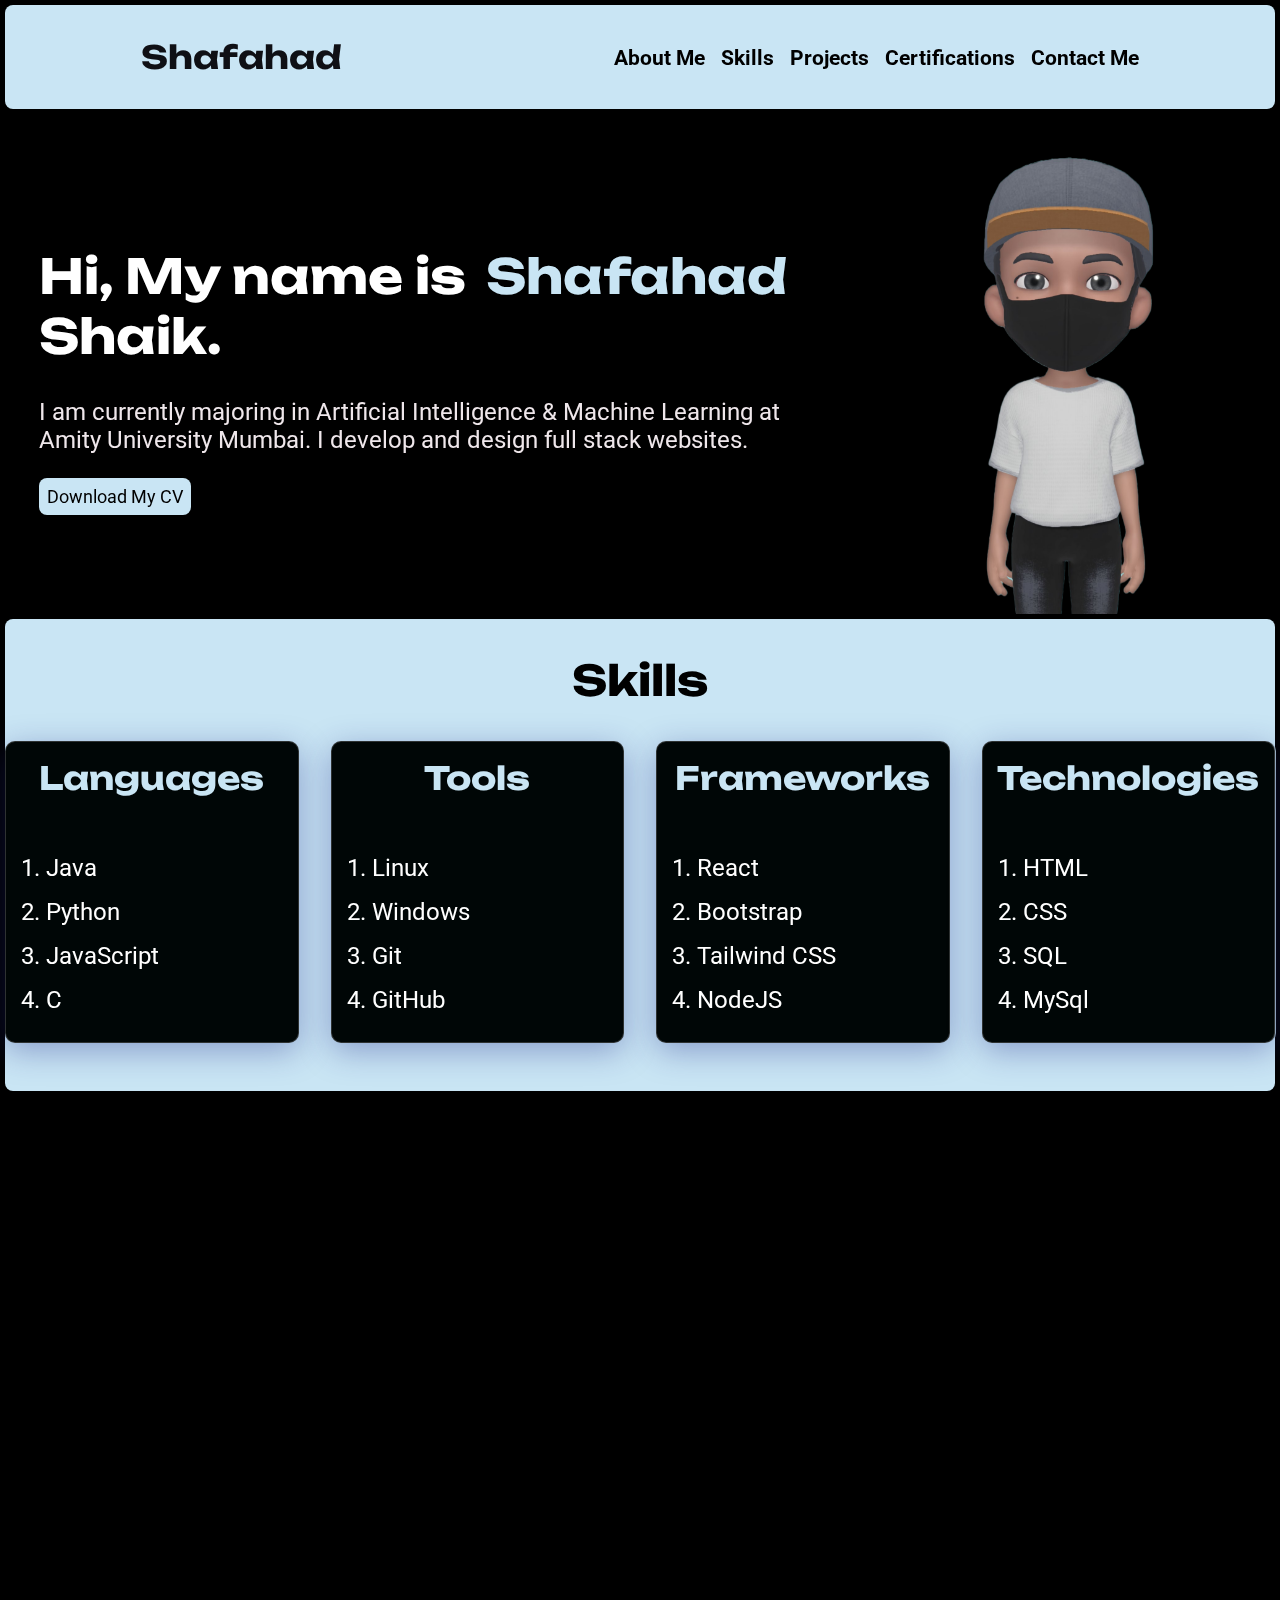
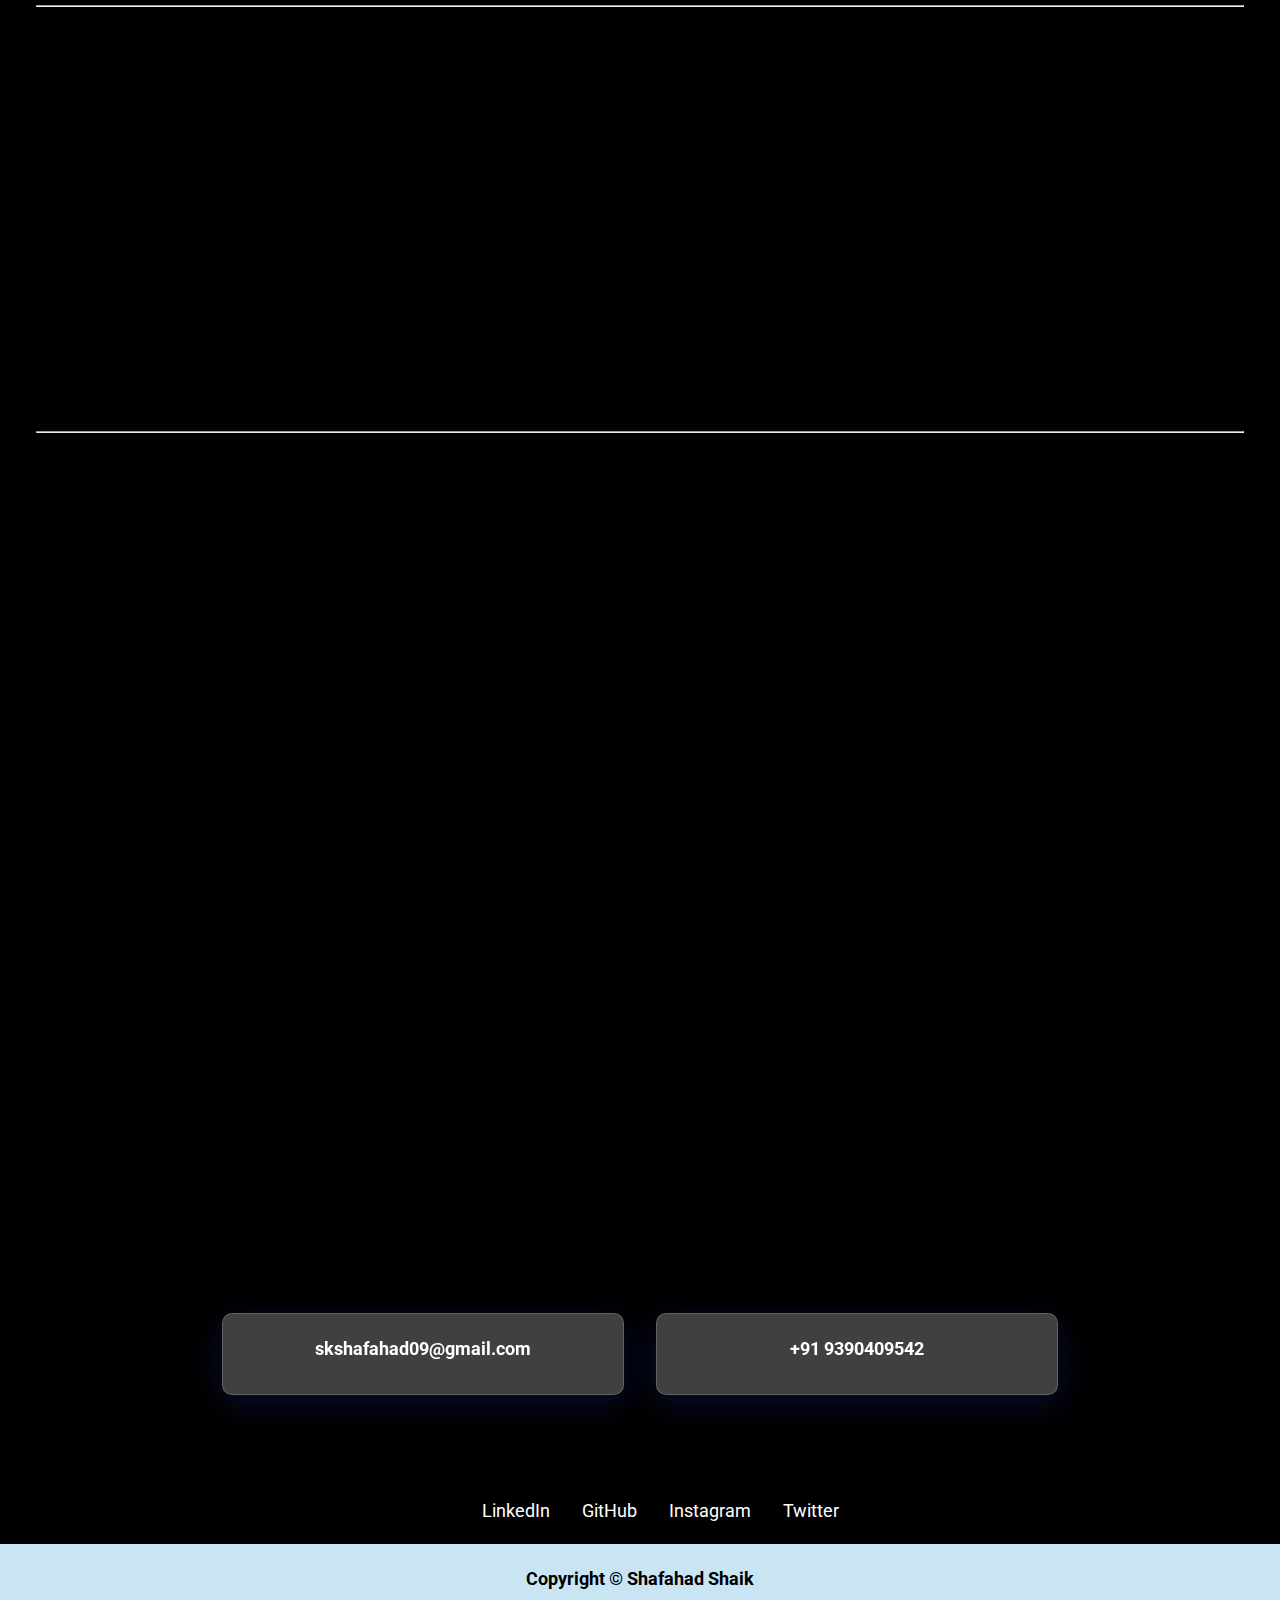
==== commit 0b20c22c: "pushing the new website as main website" ====
--- a/portfolio/index.html
+++ b/portfolio/index.html
@@ -10,6 +10,7 @@
     <link rel="preconnect" href="https://fonts.googleapis.com">
     <link rel="preconnect" href="https://fonts.gstatic.com" crossorigin>
     <link href="https://fonts.googleapis.com/css2?family=Roboto&family=Unbounded&display=swap" rel="stylesheet">
+    <link rel="stylesheet" href="https://unpkg.com/aos@next/dist/aos.css" />
 
     <title>Shafahad Shaik</title>
 </head>
@@ -17,10 +18,10 @@
 <body>
     <nav>
         <div class="logo">
-            <h3>Shafahad</h3>
-        </div>
-
-        <div class="navigations">
+            <h3 data-aos="fade-right" data-aos-delay="300">Shafahad</h3>
+        </div>
+
+        <div class="navigations" data-aos="fade-left" data-aos-delay="300">
             <h3><a href="#about-me">About Me</a></h3>
             <h3><a href="#skills">Skills</a></h3>
             <h3><a href="#projects">Projects</a></h3>
@@ -31,7 +32,7 @@
     </nav>
 
     <div class="about" id="about-me">
-        <div class="info">
+        <div class="info" data-aos="fade-right" data-aos-delay="300">
             <h1>Hi, My name is <mark>Shafahad</mark> Shaik.</h1>
             <p>
                 I am currently majoring in Artificial Intelligence & Machine Learning
@@ -41,13 +42,13 @@
                 Download My CV
             </button>
         </div>
-        <img src="/images/Profile-Pic.png" alt="Profile Picture">
-    </div>
-
-    <div class="skills" id="skills">
-        <h2>Skills</h2>
+        <img src="/images/Profile-Pic.png" alt="Profile Picture" data-aos="fade-left">
+    </div>
+
+    <div class="skills" id="skills" data-aos="fade-down" data-aos-delay="300">
+        <h2 data-aos="fade-right">Skills</h2>
         <div class="cards">
-            <div class="card1">
+            <div class="card1" data-aos="zoom-in">
                 <h3>Languages</h3>
                 <ol>
                     <li>Java</li>
@@ -85,10 +86,12 @@
             </div>
         </div>
     </div>
+
                 <!-- PROJECTS SECTION -->
+
     <div class="projects" id="projects">
-        <h2>Projects</h2>
-        <div class="project1">
+        <h2 data-aos="fade-left" data-aos-delay="300">Projects</h2>
+        <div class="project1" data-aos="fade-down" data-aos-delay="300">
             <div class="num-tags">
                 <div class="num">01 <br>Nov 2022 - present</div>
                 <div class="tags">
@@ -121,7 +124,7 @@
             </div>
         </div>
         <hr>
-        <div class="project2">
+        <div class="project2" data-aos="fade-down" data-aos-delay="300">
             <div class="num-tags">
                 <div class="num">02 <br> OCT 2021 - NOV 2021</div>
                 <div class="tags">
@@ -154,7 +157,7 @@
             </div>
         </div>
         <hr>
-        <div class="project3">
+        <div class="project3" data-aos="fade-down" data-aos-delay="300">
             <div class="num-tags">
                 <div class="num">03 <br> JAN 2023 - FEB 2023</div>
                 <div class="tags">
@@ -187,11 +190,11 @@
 
                 <!-- CERTIFICATIONS -->
 
-    <div class="certifications" id="certs">
-        <h2>
+    <div class="certifications" id="certs" data-aos="fade-down">
+        <h2 data-aos="fade-right" data-aos-delay="300">
             Certifications
         </h2>
-        <div class="certification1">
+        <div class="certification1" data-aos="fade-down" data-aos-delay="300">
             <div class="num-tags">
                 01
             </div>
@@ -219,7 +222,7 @@
                 <!-- CONTACT ME -->
 
     <div class="contact-me" id="cont-me">
-        <h3>Contact Me</h3>
+        <h3 data-aos="fade-left" data-aos-delay="300">Contact Me</h3>
         <div class="details">
             <div class="mail">
                 <h4><a href="mailto:skshafahad09@gmail.com">skshafahad09@gmail.com</a></h4>
@@ -243,6 +246,12 @@
     <footer>
         <h4>Copyright &copy; Shafahad Shaik</h4>
     </footer>
+
+
+    <script src="https://unpkg.com/aos@next/dist/aos.js"></script>
+    <script>
+      AOS.init();
+    </script>
 </body>
 
 </html>